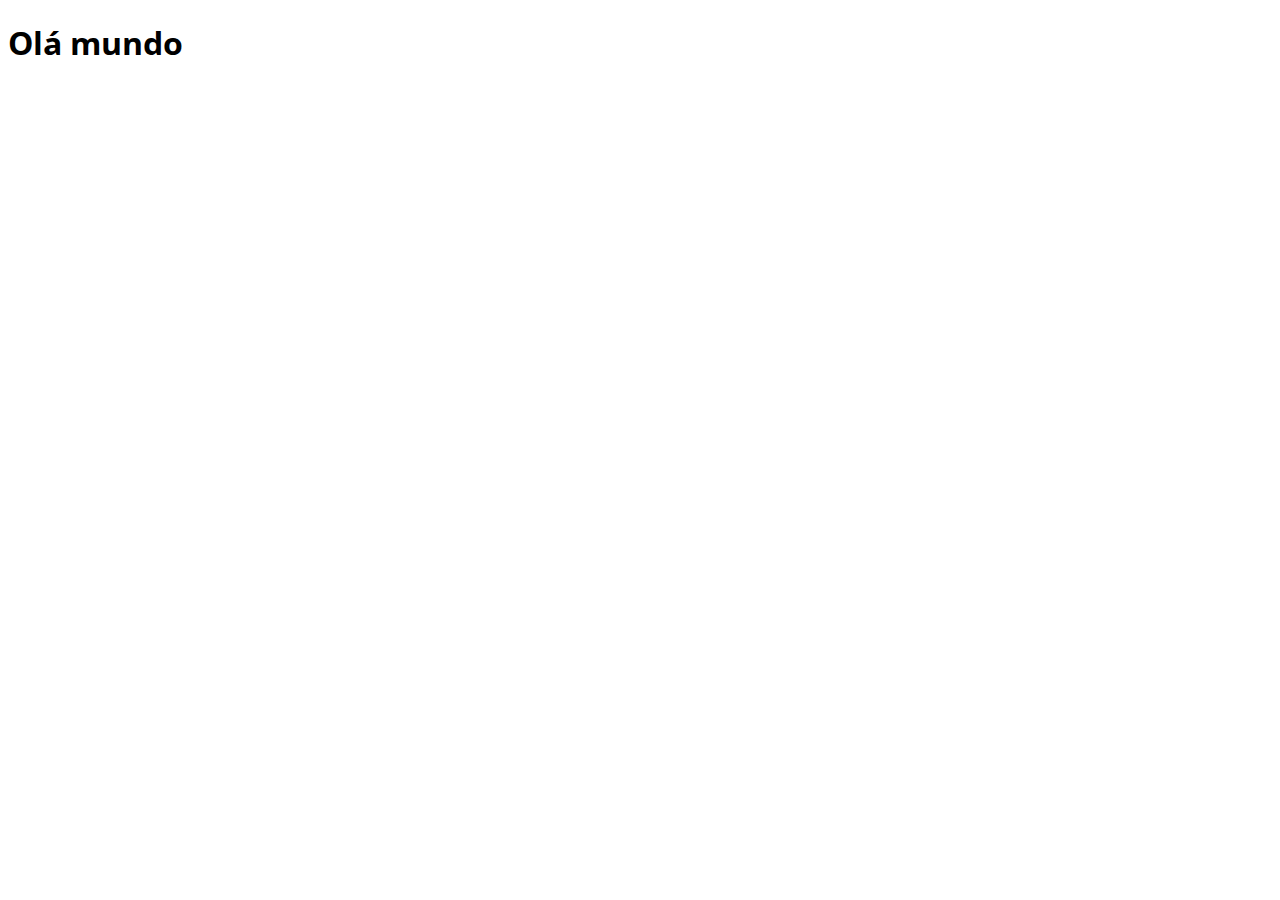
==== index.html @ 49b54f53 "Google Fonts" ====
<!DOCTYPE html>

<html lang="pt-br">

    <head>

        <title>DSMovie</title>

        <link href="https://cdn.jsdelivr.net/npm/bootstrap@5.1.3/dist/css/bootstrap.min.css" rel="stylesheet" integrity="sha384-1BmE4kWBq78iYhFldvKuhfTAU6auU8tT94WrHftjDbrCEXSU1oBoqyl2QvZ6jIW3" crossorigin="anonymous">

        <link rel="stylesheet" href="css/styles.css">

    </head>

    <body>

        <h1>Olá mundo</h1>

    </body>

</html>
---- css/styles.css ----
@import url('https://fonts.googleapis.com/css2?family=Open+Sans:wght@400;700&display=swap');

* {
    font-family: 'Open Sans', sans-serif;
}
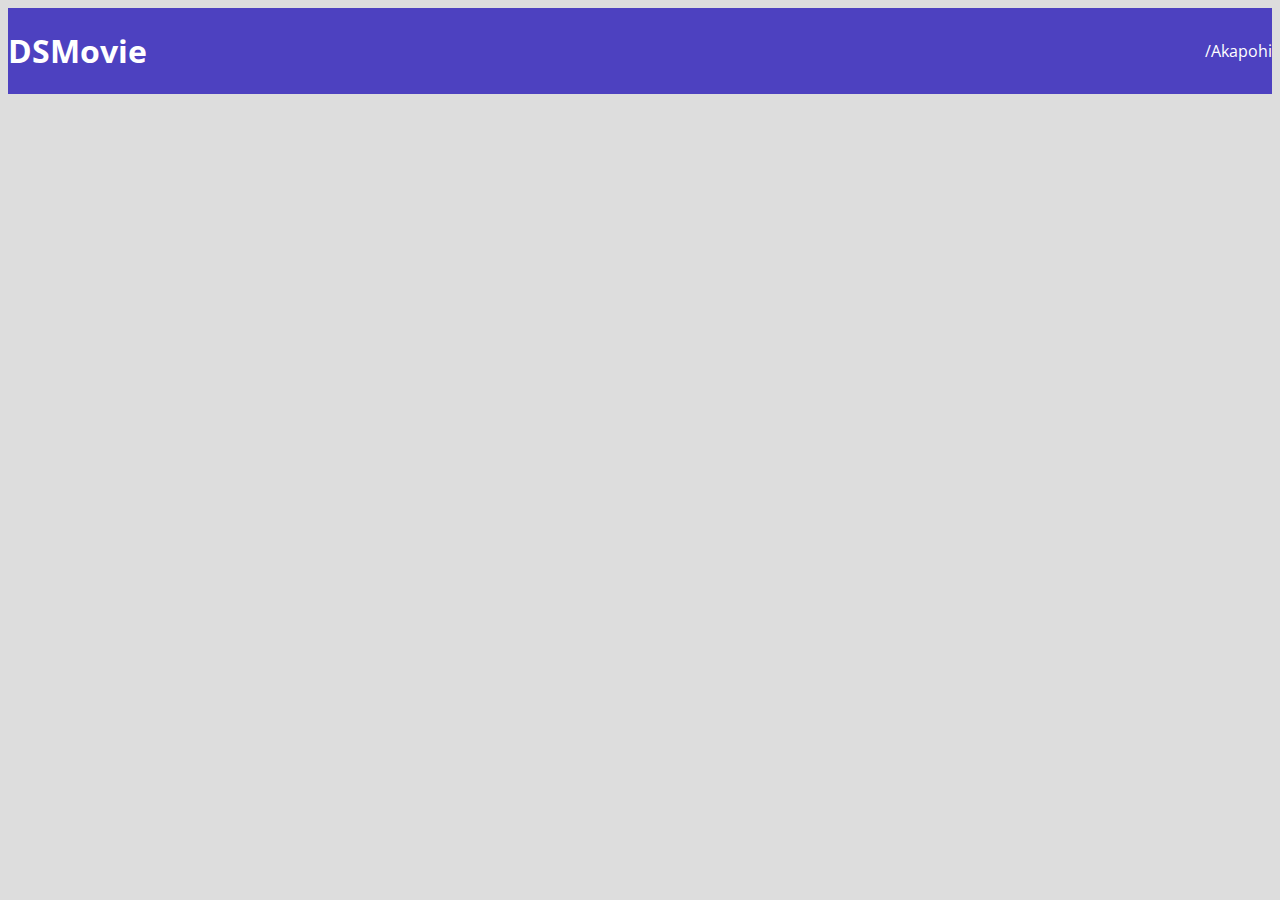
==== commit 49e4504a: "Barra superior PARTE 1" ====
--- a/index.html
+++ b/index.html
@@ -3,6 +3,10 @@
 <html lang="pt-br">
 
     <head>
+
+        <meta charset="UTF-8">
+        <meta http-equiv="X-UA-Compatible" content="IE=edge">
+        <meta name="viewport" content="width-device-width, initial-scale=1.0">
 
         <title>DSMovie</title>
 
@@ -14,7 +18,16 @@
 
     <body>
 
-        <h1>Olá mundo</h1>
+        <header>
+
+            <nav class="container">
+
+                <h1>DSMovie</h1>
+                <a href="https://github.com/Akapohi">/Akapohi</a>
+
+            </nav>
+
+        </header>
 
     </body>
 
--- a/css/styles.css
+++ b/css/styles.css
@@ -1,5 +1,26 @@
 @import url('https://fonts.googleapis.com/css2?family=Open+Sans:wght@400;700&display=swap');
 
 * {
+    box-sizing: border-box;
     font-family: 'Open Sans', sans-serif;
+}
+
+html, body {
+    background-color: #ddd;
+}
+
+header {
+    background-color: #4D41C0;
+    color: #fff;
+}
+
+nav {
+    display: flex;
+    align-items: center;
+    justify-content: space-between;
+}
+
+a, a:hover {
+    text-decoration: none;
+    color: unset;
 }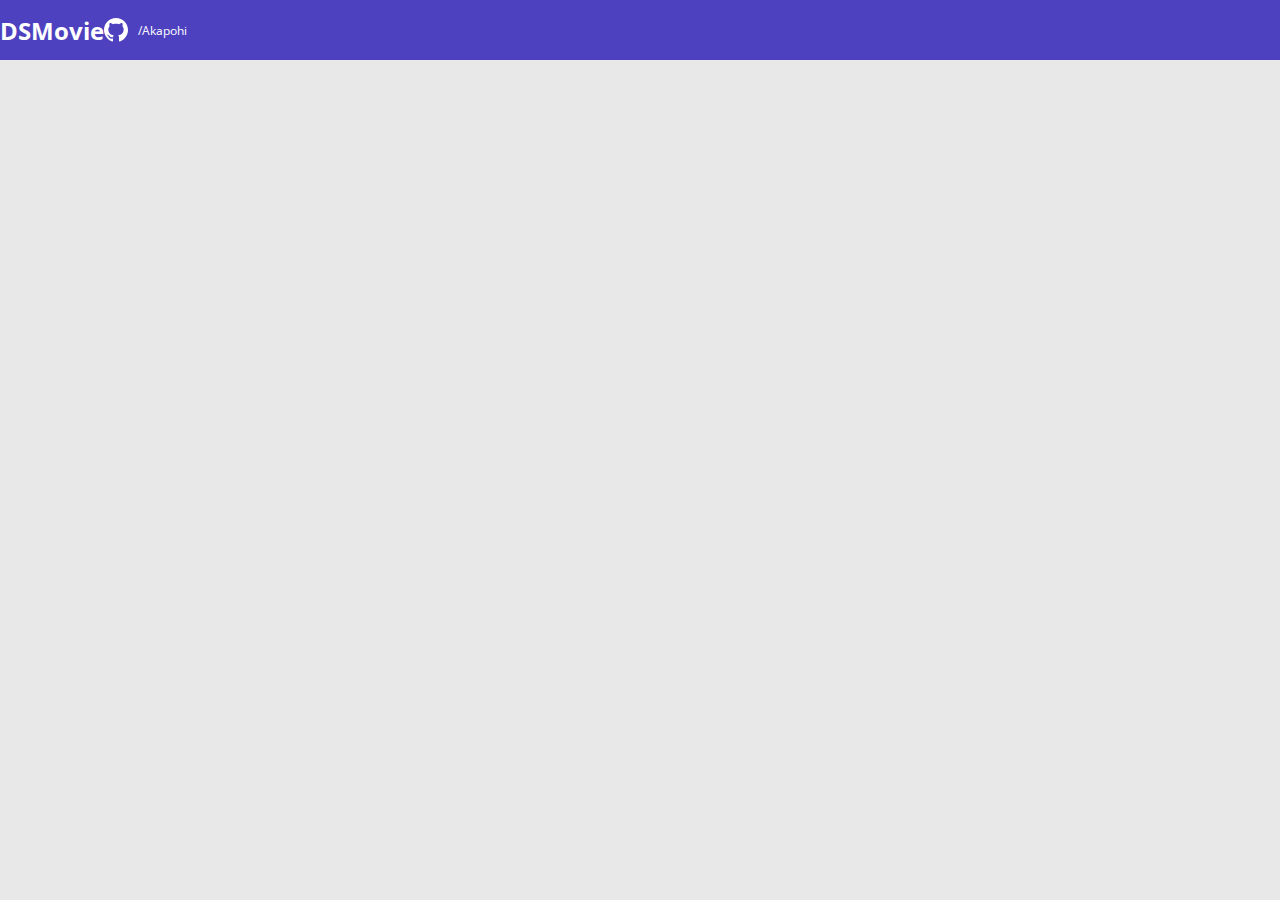
==== commit 0062cef5: "Barra superior PARTE 2" ====
--- a/index.html
+++ b/index.html
@@ -23,7 +23,13 @@
             <nav class="container">
 
                 <h1>DSMovie</h1>
-                <a href="https://github.com/Akapohi">/Akapohi</a>
+
+                <div class="dsmovie-contact-container">
+
+                    <img src="img/GitHub.svg" alt="GitHub">
+                    <a href="https://github.com/Akapohi">/Akapohi</a>
+
+                </div>
 
             </nav>
 
--- a/css/styles.css
+++ b/css/styles.css
@@ -1,26 +1,82 @@
 @import url('https://fonts.googleapis.com/css2?family=Open+Sans:wght@400;700&display=swap');
 
+:root {
+
+    --color-primary: #4d41c0;
+    --bg-gray: #e8e8e8;
+    --white: #fff
+
+}
+  
+
 * {
+
+    margin: 0;
     box-sizing: border-box;
     font-family: 'Open Sans', sans-serif;
+
+}
+
+h1, h2, h3, h4, h5, h6 {
+
+    margin: 0;
+
 }
 
 html, body {
-    background-color: #ddd;
+
+    background-color: var(--bg-gray);
+
 }
 
 header {
-    background-color: #4D41C0;
-    color: #fff;
+
+    background-color: var(--color-primary);
+    color: var(--white);
+    height: 60px;
+    display: flex;
+    align-items: center;
+
 }
 
 nav {
+
     display: flex;
     align-items: center;
     justify-content: space-between;
+
+}
+
+nav h1{
+
+    font-size: 24px;
+    font-weight: 700;
+
+}
+
+nav a{
+
+    font-size: 12px;
+    font-weight: 400;
+
 }
 
 a, a:hover {
+
     text-decoration: none;
     color: unset;
+
+}
+
+.dsmovie-contact-container {
+
+    display: flex;
+    align-items: center;
+
+}
+
+.dsmovie-contact-container img {
+
+    margin-right: 10px;
+
 }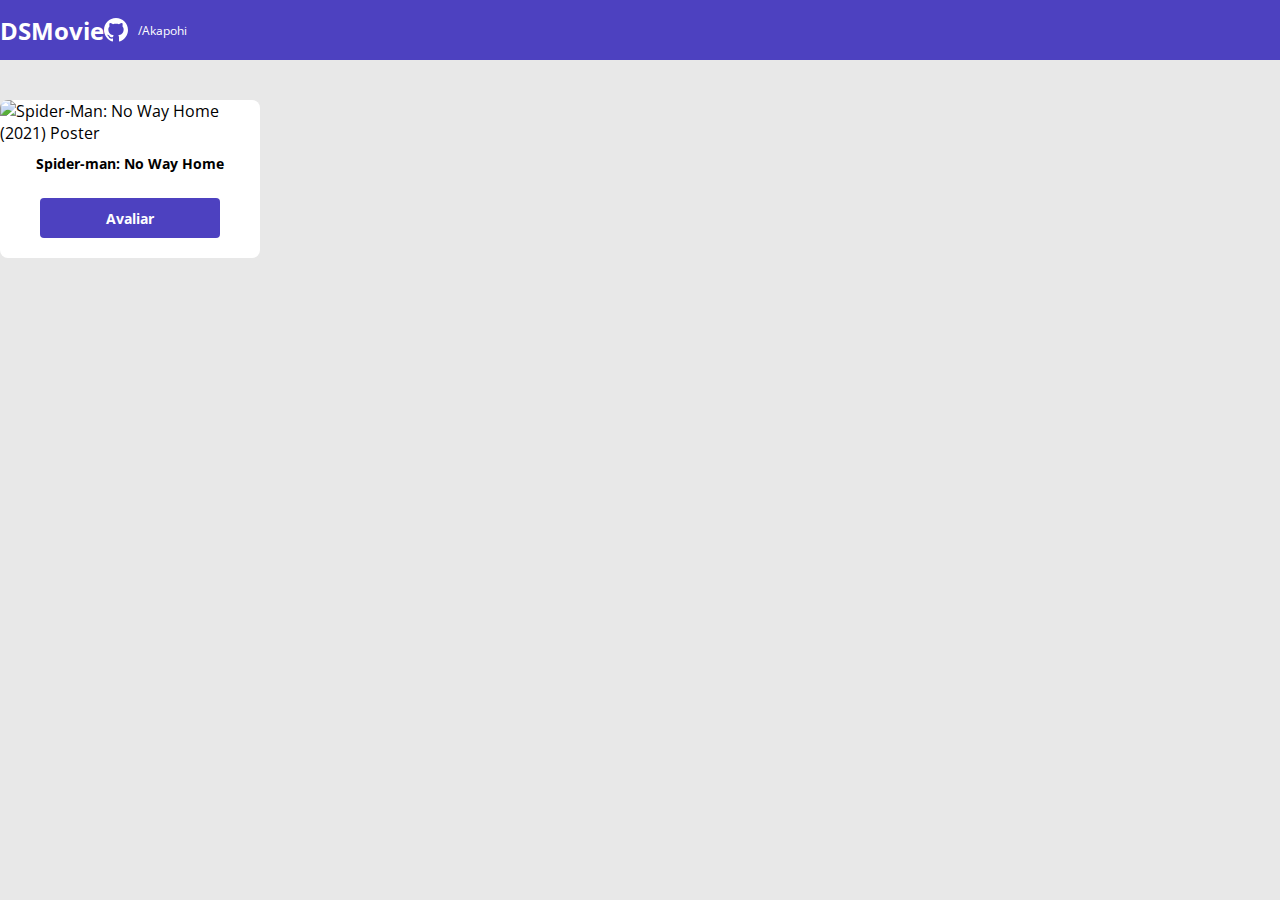
==== commit 97557d4d: "Card de filme" ====
--- a/index.html
+++ b/index.html
@@ -35,6 +35,28 @@
 
         </header>
 
+        <main>
+
+            <section id="dsmovie-card-list" class="container">
+
+                <div class="dsmovie-card">
+
+                    <img src="https://www.themoviedb.org/t/p/w533_and_h300_bestv2/iQFcwSGbZXMkeyKrxbPnwnRo5fl.jpg" alt="Spider-Man: No Way Home (2021) Poster">
+
+                    <div class="dsmovie-card-description">
+
+                        <h3>Spider-man: No Way Home</h3>
+
+                        <a class="dsmovie-btn" href="form.html">Avaliar</a>
+
+                    </div>
+
+                </div>
+
+            </section>
+
+        </main>
+
     </body>
 
 </html>--- a/css/styles.css
+++ b/css/styles.css
@@ -4,7 +4,8 @@
 
     --color-primary: #4d41c0;
     --bg-gray: #e8e8e8;
-    --white: #fff
+    --white: #fff;
+    --text-gray: #4a4a4a;
 
 }
   
@@ -79,4 +80,58 @@
 
     margin-right: 10px;
 
+}
+
+#dsmovie-card-list {
+
+    padding: 40px 0;
+
+}
+
+.dsmovie-card {
+
+    width: 260px;
+    background-color: var(--white);
+    border-radius: 8px;
+
+}
+
+.dsmovie-card img {
+
+    width: 100%;
+    border-radius: 8px 8px 0 0;
+
+}
+
+.dsmovie-card-description {
+
+    display: flex;
+    flex-direction: column;
+    align-items: center;
+    padding: 10px 0 20px 0;
+    border-radius: 0 0 8px 8px;
+
+}
+
+.dsmovie-card-description h3 {
+
+    font-weight: 700;
+    font-size: 14px;
+    margin-bottom: 25px;
+
+}
+
+.dsmovie-btn, .dsmovie-btn:hover {
+
+    height: 40px;
+    width: 180px;
+    background-color: var(--color-primary);
+    font-weight: 700;
+    font-size: 14px;
+    color: var(--white);
+    display: flex;
+    align-items: center;
+    justify-content: center;
+    border-radius: 4px;
+
 }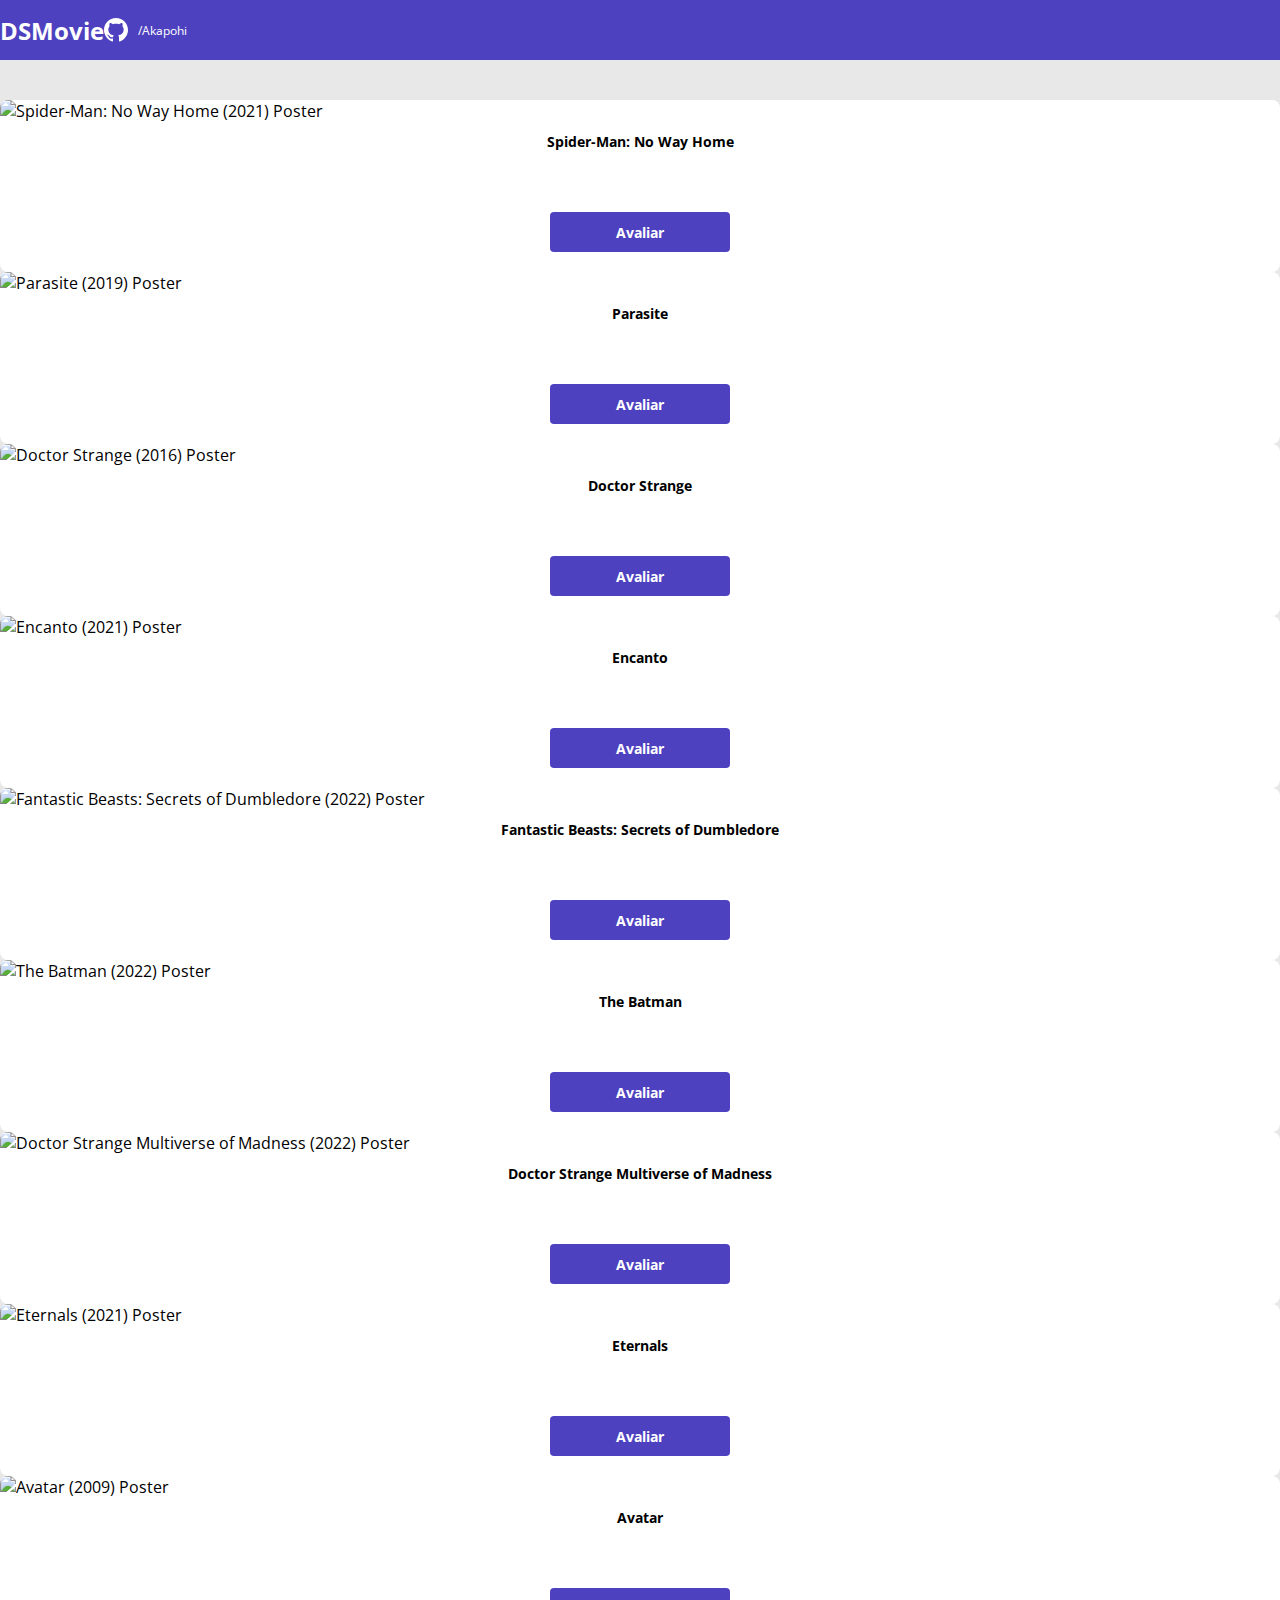
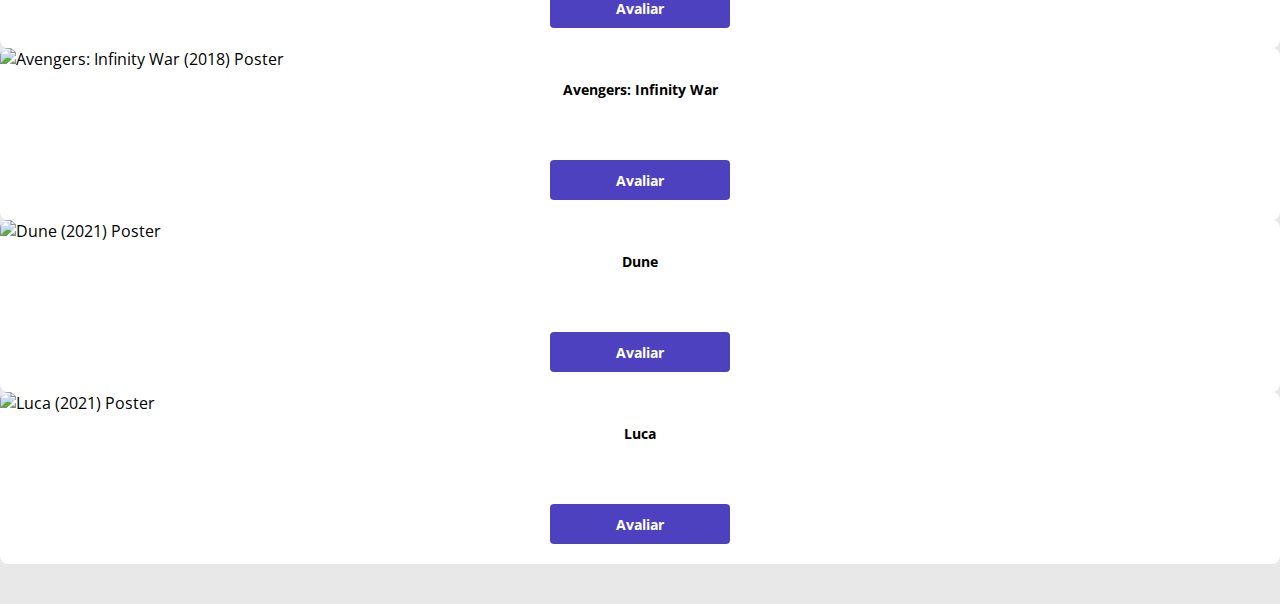
==== commit 044be6ca: "Listagem de cards" ====
--- a/index.html
+++ b/index.html
@@ -39,15 +39,221 @@
 
             <section id="dsmovie-card-list" class="container">
 
-                <div class="dsmovie-card">
-
-                    <img src="https://www.themoviedb.org/t/p/w533_and_h300_bestv2/iQFcwSGbZXMkeyKrxbPnwnRo5fl.jpg" alt="Spider-Man: No Way Home (2021) Poster">
-
-                    <div class="dsmovie-card-description">
-
-                        <h3>Spider-man: No Way Home</h3>
-
-                        <a class="dsmovie-btn" href="form.html">Avaliar</a>
+                <div class="row">
+
+                    <div class="col-sm-6 col-lg-4 col-xl-3 mb-3">
+
+                        <div class="dsmovie-card">
+
+                            <img src="https://www.themoviedb.org/t/p/w533_and_h300_bestv2/iQFcwSGbZXMkeyKrxbPnwnRo5fl.jpg" alt="Spider-Man: No Way Home (2021) Poster">
+        
+                            <div class="dsmovie-card-description">
+        
+                                <h3>Spider-Man: No Way Home</h3>
+        
+                                <a class="dsmovie-btn" href="form.html">Avaliar</a>
+        
+                            </div>
+        
+                        </div>
+
+                    </div>
+
+                    <div class="col-sm-6 col-lg-4 col-xl-3 mb-3">
+
+                        <div class="dsmovie-card">
+
+                            <img src="https://www.themoviedb.org/t/p/w533_and_h300_bestv2/ApiBzeaa95TNYliSbQ8pJv4Fje7.jpg" alt="Parasite (2019) Poster">
+        
+                            <div class="dsmovie-card-description">
+        
+                                <h3>Parasite</h3>
+        
+                                <a class="dsmovie-btn" href="form.html">Avaliar</a>
+        
+                            </div>
+        
+                        </div>
+
+                    </div>
+
+                    <div class="col-sm-6 col-lg-4 col-xl-3 mb-3">
+
+                        <div class="dsmovie-card">
+
+                            <img src="https://www.themoviedb.org/t/p/w533_and_h300_bestv2/qUv51IFUvVRAP2379ThmA3eLJx6.jpg" alt="Doctor Strange (2016) Poster">
+        
+                            <div class="dsmovie-card-description">
+        
+                                <h3>Doctor Strange</h3>
+        
+                                <a class="dsmovie-btn" href="form.html">Avaliar</a>
+        
+                            </div>
+        
+                        </div>
+
+                    </div>
+                    
+                    <div class="col-sm-6 col-lg-4 col-xl-3 mb-3">
+
+                        <div class="dsmovie-card">
+
+                            <img src="https://www.themoviedb.org/t/p/w533_and_h300_bestv2/2hZd9enh7Fhyrw8Fw08T7EDtin9.jpg" alt="Encanto (2021) Poster">
+        
+                            <div class="dsmovie-card-description">
+        
+                                <h3>Encanto</h3>
+        
+                                <a class="dsmovie-btn" href="form.html">Avaliar</a>
+        
+                            </div>
+        
+                        </div>
+
+                    </div>
+                    
+                    <div class="col-sm-6 col-lg-4 col-xl-3 mb-3">
+
+                        <div class="dsmovie-card">
+
+                            <img src="https://www.themoviedb.org/t/p/w533_and_h300_bestv2/wdjdHBDwmynWUrJcNzS24uegvK5.jpg" alt="Fantastic Beasts: Secrets of Dumbledore (2022) Poster">
+        
+                            <div class="dsmovie-card-description">
+        
+                                <h3>Fantastic Beasts: Secrets of Dumbledore</h3>
+        
+                                <a class="dsmovie-btn" href="form.html">Avaliar</a>
+        
+                            </div>
+        
+                        </div>
+
+                    </div>
+
+                    <div class="col-sm-6 col-lg-4 col-xl-3 mb-3">
+
+                        <div class="dsmovie-card">
+
+                            <img src="https://www.themoviedb.org/t/p/w533_and_h300_bestv2/5P8SmMzSNYikXpxil6BYzJ16611.jpg" alt="The Batman (2022) Poster">
+        
+                            <div class="dsmovie-card-description">
+        
+                                <h3>The Batman</h3>
+        
+                                <a class="dsmovie-btn" href="form.html">Avaliar</a>
+        
+                            </div>
+        
+                        </div>
+
+                    </div>
+
+                    <div class="col-sm-6 col-lg-4 col-xl-3 mb-3">
+
+                        <div class="dsmovie-card">
+
+                            <img src="https://www.themoviedb.org/t/p/w533_and_h300_bestv2/AdyJH8kDm8xT8IKTlgpEC15ny4u.jpg" alt="Doctor Strange Multiverse of Madness (2022) Poster">
+        
+                            <div class="dsmovie-card-description">
+        
+                                <h3>Doctor Strange Multiverse of Madness</h3>
+        
+                                <a class="dsmovie-btn" href="form.html">Avaliar</a>
+        
+                            </div>
+        
+                        </div>
+
+                    </div>
+
+                    <div class="col-sm-6 col-lg-4 col-xl-3 mb-3">
+
+                        <div class="dsmovie-card">
+
+                            <img src="https://www.themoviedb.org/t/p/w533_and_h300_bestv2/c6H7Z4u73ir3cIoCteuhJh7UCAR.jpg" alt="Eternals (2021) Poster">
+        
+                            <div class="dsmovie-card-description">
+        
+                                <h3>Eternals</h3>
+        
+                                <a class="dsmovie-btn" href="form.html">Avaliar</a>
+        
+                            </div>
+        
+                        </div>
+
+                    </div>
+
+                    <div class="col-sm-6 col-lg-4 col-xl-3 mb-3">
+
+                        <div class="dsmovie-card">
+
+                            <img src="https://www.themoviedb.org/t/p/w533_and_h300_bestv2/jlQJDD0L5ZojjlS0KYnApdO0n19.jpg" alt="Avatar (2009) Poster">
+        
+                            <div class="dsmovie-card-description">
+        
+                                <h3>Avatar</h3>
+        
+                                <a class="dsmovie-btn" href="form.html">Avaliar</a>
+        
+                            </div>
+        
+                        </div>
+
+                    </div>
+
+                    <div class="col-sm-6 col-lg-4 col-xl-3 mb-3">
+
+                        <div class="dsmovie-card">
+
+                            <img src="https://www.themoviedb.org/t/p/w533_and_h300_bestv2/lmZFxXgJE3vgrciwuDib0N8CfQo.jpg" alt="Avengers: Infinity War (2018) Poster">
+        
+                            <div class="dsmovie-card-description">
+        
+                                <h3>Avengers: Infinity War</h3>
+        
+                                <a class="dsmovie-btn" href="form.html">Avaliar</a>
+        
+                            </div>
+        
+                        </div>
+
+                    </div>
+
+                    <div class="col-sm-6 col-lg-4 col-xl-3 mb-3">
+
+                        <div class="dsmovie-card">
+
+                            <img src="https://www.themoviedb.org/t/p/w533_and_h300_bestv2/jYEW5xZkZk2WTrdbMGAPFuBqbDc.jpg" alt="Dune (2021) Poster">
+        
+                            <div class="dsmovie-card-description">
+        
+                                <h3>Dune</h3>
+        
+                                <a class="dsmovie-btn" href="form.html">Avaliar</a>
+        
+                            </div>
+        
+                        </div>
+
+                    </div>
+
+                    <div class="col-sm-6 col-lg-4 col-xl-3 mb-3">
+
+                        <div class="dsmovie-card">
+
+                            <img src="https://www.themoviedb.org/t/p/w533_and_h300_bestv2/zdT9pVcXEKo2wpQb4HDPRWMQXvp.jpg" alt="Luca (2021) Poster">
+        
+                            <div class="dsmovie-card-description">
+        
+                                <h3>Luca</h3>
+        
+                                <a class="dsmovie-btn" href="form.html">Avaliar</a>
+        
+                            </div>
+        
+                        </div>
 
                     </div>
 
--- a/css/styles.css
+++ b/css/styles.css
@@ -90,7 +90,7 @@
 
 .dsmovie-card {
 
-    width: 260px;
+    width: 100%;
     background-color: var(--white);
     border-radius: 8px;
 
@@ -108,8 +108,10 @@
     display: flex;
     flex-direction: column;
     align-items: center;
-    padding: 10px 0 20px 0;
+    padding: 10px 20px 20px 20px;
     border-radius: 0 0 8px 8px;
+    min-height: 150px;
+    justify-content: space-between;
 
 }
 
@@ -118,6 +120,7 @@
     font-weight: 700;
     font-size: 14px;
     margin-bottom: 25px;
+    text-align: center; 
 
 }
 
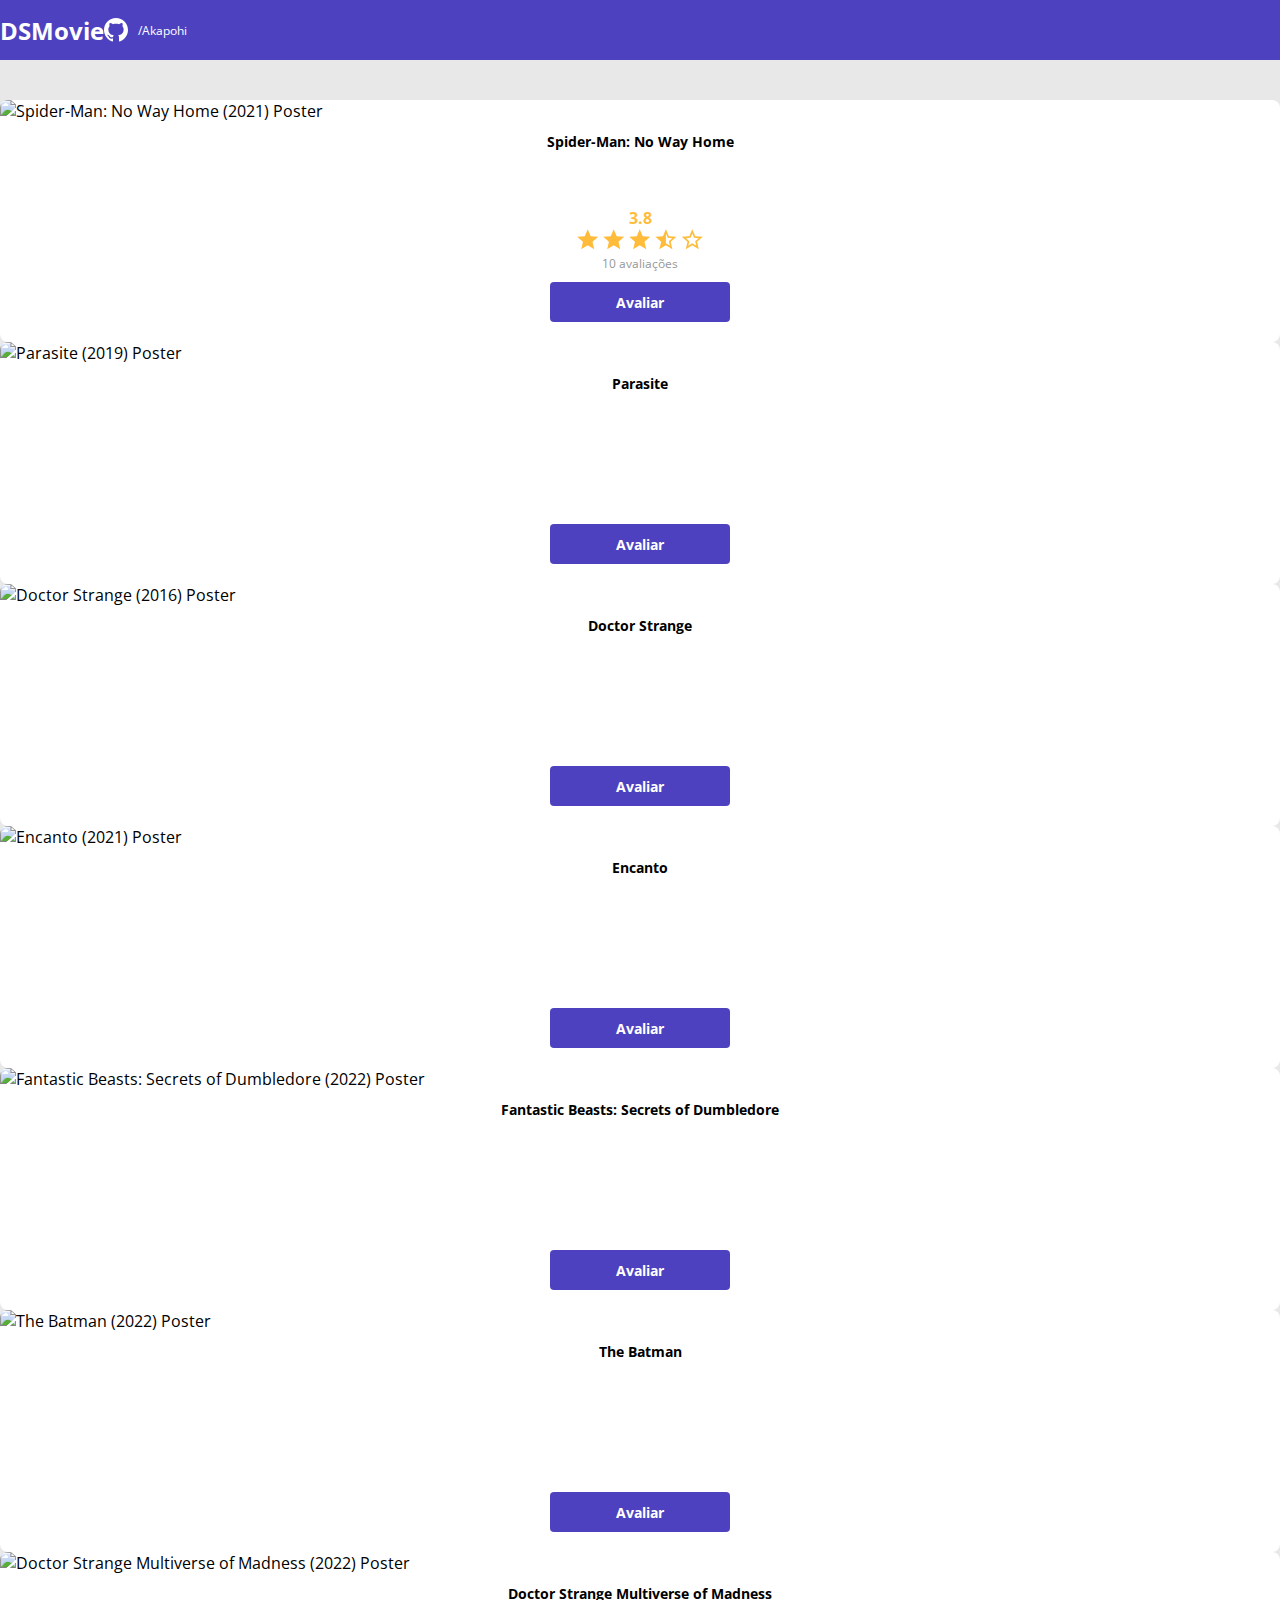
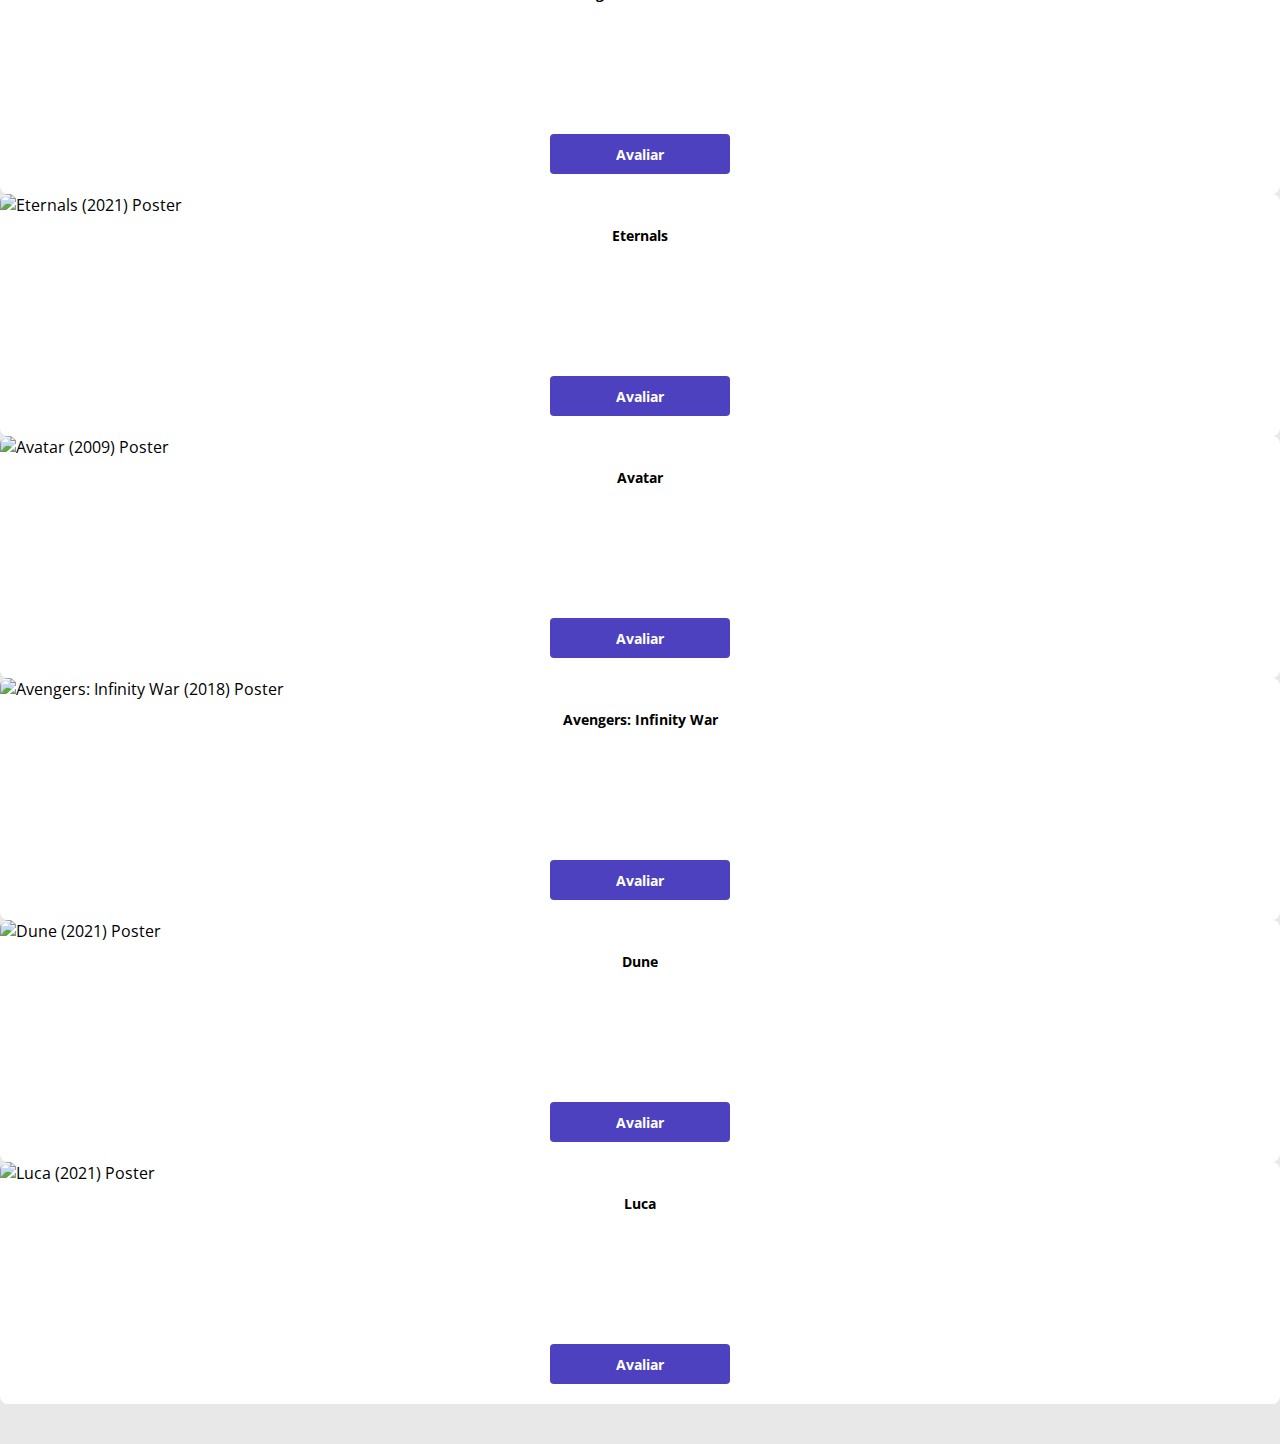
==== commit 6c78049d: "Avaliação com estrelas" ====
--- a/index.html
+++ b/index.html
@@ -50,9 +50,27 @@
                             <div class="dsmovie-card-description">
         
                                 <h3>Spider-Man: No Way Home</h3>
-        
-                                <a class="dsmovie-btn" href="form.html">Avaliar</a>
-        
+                                
+                                <div class="dsmovie-card-description-bottom">
+
+                                    <h4>3.8</h4>
+
+                                    <div>
+
+                                        <img src="img/Star-Full.svg" alt="Star">
+                                        <img src="img/Star-Full.svg" alt="Star">
+                                        <img src="img/Star-Full.svg" alt="Star">
+                                        <img src="img/Star-Half.svg" alt="Star">
+                                        <img src="img/Star-Empty.svg" alt="Star">
+
+                                    </div>
+
+                                    <p>10 avaliações</p>
+
+                                    <a class="dsmovie-btn" href="form.html">Avaliar</a>
+        
+                                </div>
+
                             </div>
         
                         </div>
--- a/css/styles.css
+++ b/css/styles.css
@@ -6,6 +6,9 @@
     --bg-gray: #e8e8e8;
     --white: #fff;
     --text-gray: #4a4a4a;
+    --text-light-gray: #aaa;
+    --yellow: #ffbb3a;
+    --text-reviews: #989898;
 
 }
   
@@ -110,7 +113,7 @@
     align-items: center;
     padding: 10px 20px 20px 20px;
     border-radius: 0 0 8px 8px;
-    min-height: 150px;
+    height: 220px;
     justify-content: space-between;
 
 }
@@ -136,5 +139,68 @@
     align-items: center;
     justify-content: center;
     border-radius: 4px;
-
+    border: 0;
+
+}
+
+.dsmovie-form-container {
+    padding: 40px 0;
+    max-width: 480px;
+}
+
+.dsmovie-form-description {
+    padding: 20px;
+    display: flex;
+    flex-direction: column;
+    align-items: center;
+}
+
+.dsmovie-form {
+    width: 100%;
+}
+
+.dsmovie-form-btn-container {
+    display: flex;
+    flex-direction: column;
+    align-items: center;
+    height: 100px;
+    justify-content: space-between;
+}
+
+.dsmovie-form-group {
+    margin-bottom: 20px;
+}
+
+.dsmovie-form-group label {
+    color: var(--text-light-gray);
+    font-size: 12px;
+}
+
+.dsmovie-form-description h3 {
+    font-size: 13px;
+    font-weight: 700;
+    margin-bottom: 20px;
+}
+
+.dsmovie-card-description-bottom img {
+    width: 22px;
+}
+
+.dsmovie-card-description-bottom {
+    display: flex;
+    flex-direction: column;
+    align-items: center;
+}
+
+.dsmovie-card-description-bottom h4 {
+    color: var(--yellow);
+    font-weight: 700;
+    font-size: 16px;
+}
+
+.dsmovie-card-description-bottom p {
+    font-size: 12px;
+    color: var(--text-reviews);
+    font-weight: 400;
+    margin-bottom: 10px;
 }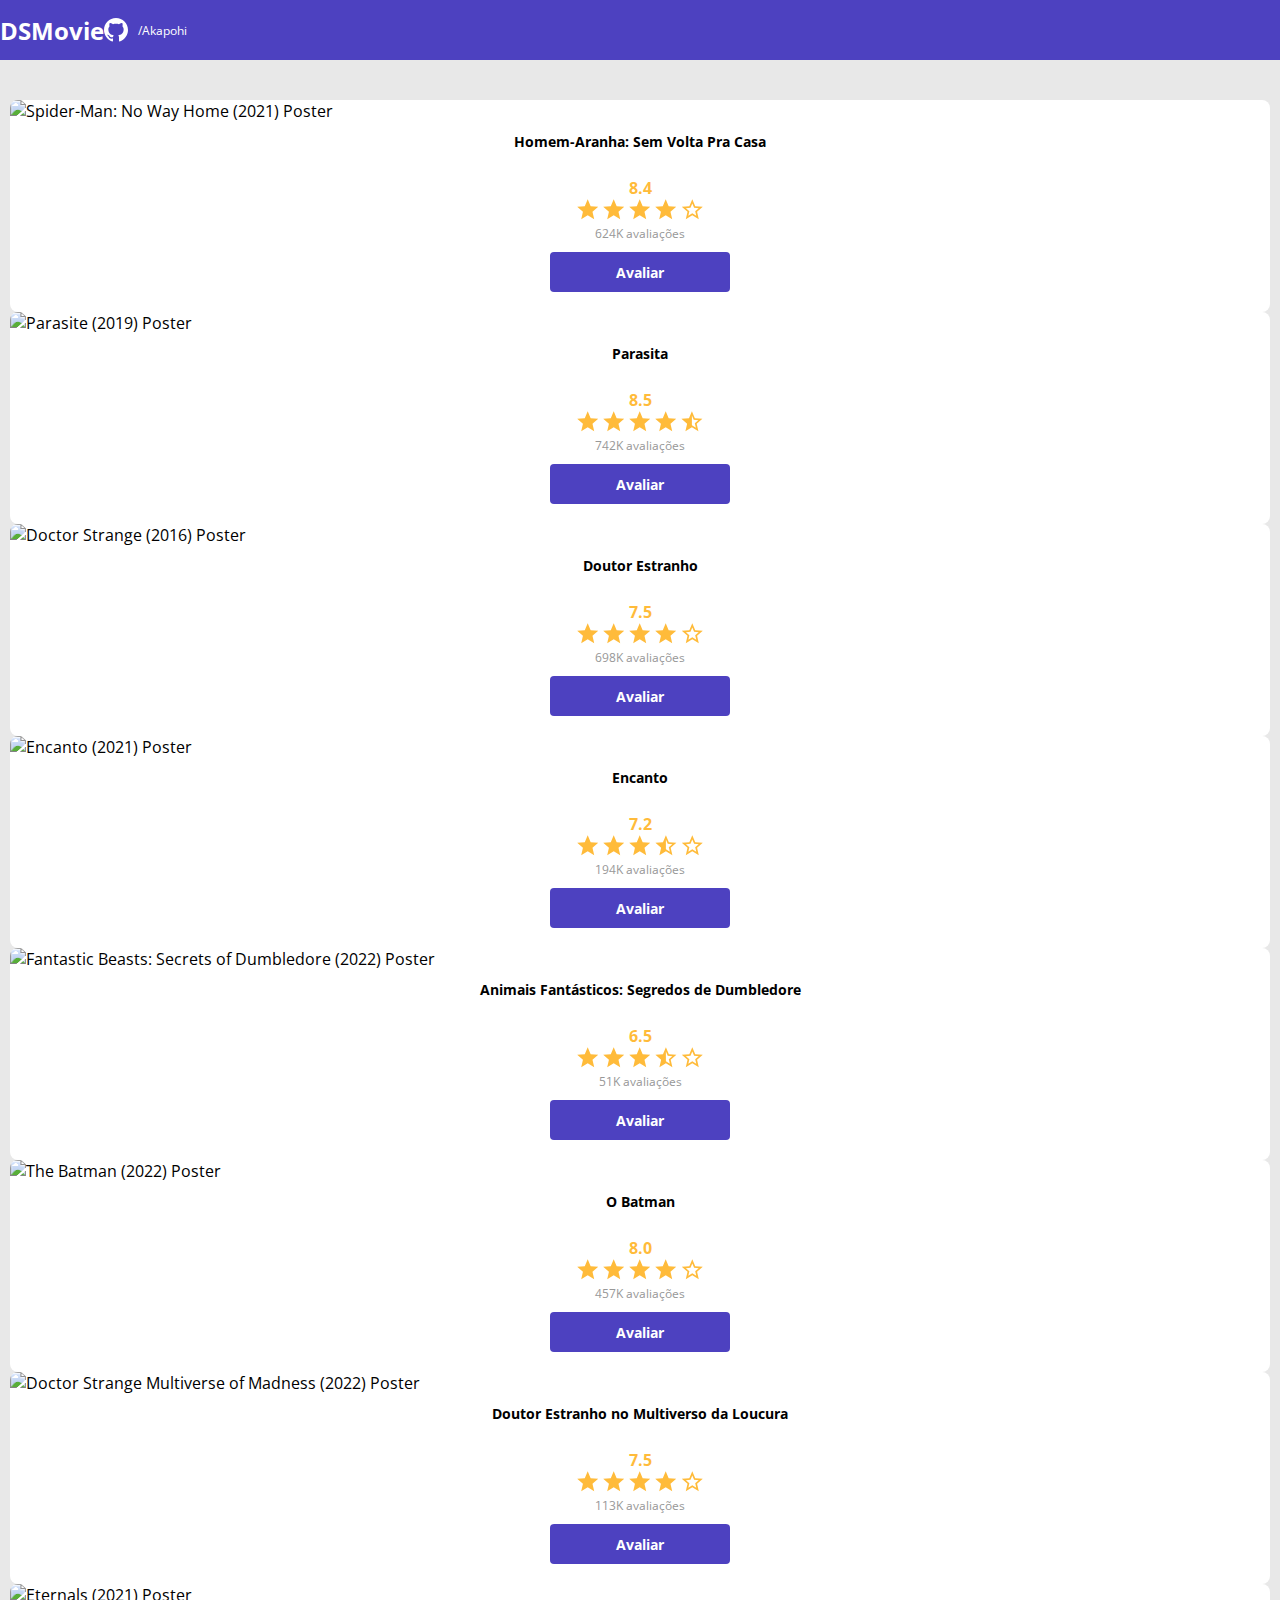
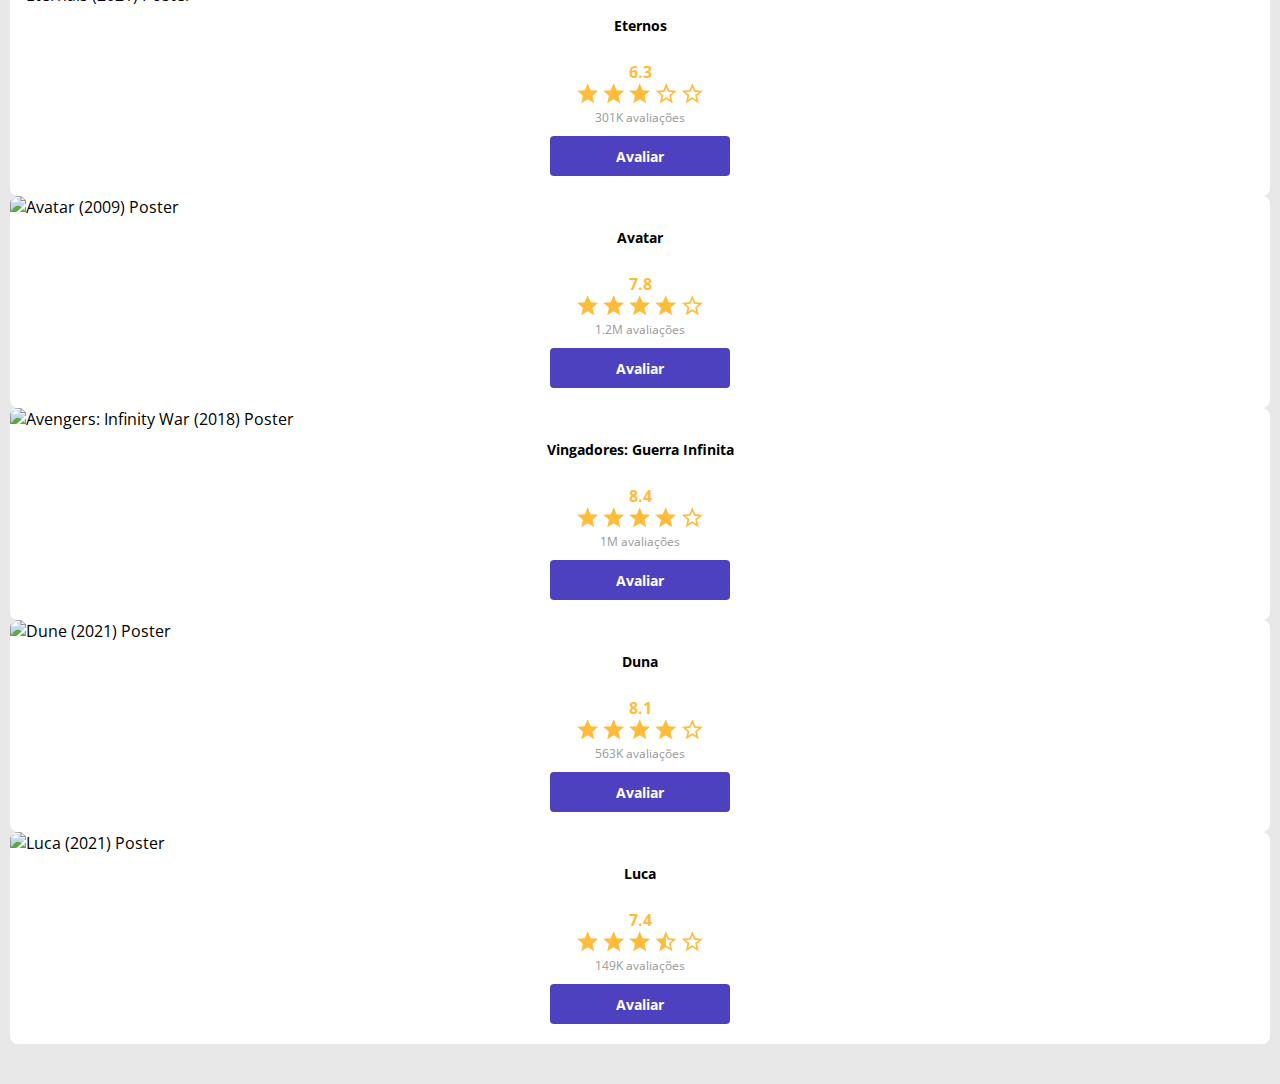
==== commit 9b6a19ec: "Polimento da listagem" ====
--- a/index.html
+++ b/index.html
@@ -49,45 +49,63 @@
         
                             <div class="dsmovie-card-description">
         
-                                <h3>Spider-Man: No Way Home</h3>
+                                <h3>Homem-Aranha: Sem Volta Pra Casa</h3>
                                 
                                 <div class="dsmovie-card-description-bottom">
 
-                                    <h4>3.8</h4>
-
-                                    <div>
-
+                                    <h4>8.4</h4>
+
+                                    <div>
+
+                                        <img src="img/Star-Full.svg" alt="Star">
+                                        <img src="img/Star-Full.svg" alt="Star">
+                                        <img src="img/Star-Full.svg" alt="Star">
+                                        <img src="img/Star-Full.svg" alt="Star">
+                                        <img src="img/Star-Empty.svg" alt="Star">
+
+                                    </div>
+
+                                    <p>624K avaliações</p>
+
+                                    <a class="dsmovie-btn" href="form.html">Avaliar</a>
+        
+                                </div>
+
+                            </div>
+        
+                        </div>
+
+                    </div>
+
+                    <div class="col-sm-6 col-lg-4 col-xl-3 mb-3">
+
+                        <div class="dsmovie-card">
+
+                            <img src="https://www.themoviedb.org/t/p/w533_and_h300_bestv2/ApiBzeaa95TNYliSbQ8pJv4Fje7.jpg" alt="Parasite (2019) Poster">
+        
+                            <div class="dsmovie-card-description">
+        
+                                <h3>Parasita</h3>
+        
+                                <div class="dsmovie-card-description-bottom">
+
+                                    <h4>8.5</h4>
+
+                                    <div>
+
+                                        <img src="img/Star-Full.svg" alt="Star">
                                         <img src="img/Star-Full.svg" alt="Star">
                                         <img src="img/Star-Full.svg" alt="Star">
                                         <img src="img/Star-Full.svg" alt="Star">
                                         <img src="img/Star-Half.svg" alt="Star">
-                                        <img src="img/Star-Empty.svg" alt="Star">
-
-                                    </div>
-
-                                    <p>10 avaliações</p>
-
-                                    <a class="dsmovie-btn" href="form.html">Avaliar</a>
-        
-                                </div>
-
-                            </div>
-        
-                        </div>
-
-                    </div>
-
-                    <div class="col-sm-6 col-lg-4 col-xl-3 mb-3">
-
-                        <div class="dsmovie-card">
-
-                            <img src="https://www.themoviedb.org/t/p/w533_and_h300_bestv2/ApiBzeaa95TNYliSbQ8pJv4Fje7.jpg" alt="Parasite (2019) Poster">
-        
-                            <div class="dsmovie-card-description">
-        
-                                <h3>Parasite</h3>
-        
-                                <a class="dsmovie-btn" href="form.html">Avaliar</a>
+
+                                    </div>
+
+                                    <p>742K avaliações</p>
+
+                                    <a class="dsmovie-btn" href="form.html">Avaliar</a>
+        
+                                </div>
         
                             </div>
         
@@ -103,10 +121,28 @@
         
                             <div class="dsmovie-card-description">
         
-                                <h3>Doctor Strange</h3>
-        
-                                <a class="dsmovie-btn" href="form.html">Avaliar</a>
-        
+                                <h3>Doutor Estranho</h3>
+        
+                                <div class="dsmovie-card-description-bottom">
+
+                                    <h4>7.5</h4>
+
+                                    <div>
+
+                                        <img src="img/Star-Full.svg" alt="Star">
+                                        <img src="img/Star-Full.svg" alt="Star">
+                                        <img src="img/Star-Full.svg" alt="Star">
+                                        <img src="img/Star-Full.svg" alt="Star">
+                                        <img src="img/Star-Empty.svg" alt="Star">
+
+                                    </div>
+
+                                    <p>698K avaliações</p>
+
+                                    <a class="dsmovie-btn" href="form.html">Avaliar</a>
+        
+                                </div>
+
                             </div>
         
                         </div>
@@ -123,8 +159,26 @@
         
                                 <h3>Encanto</h3>
         
-                                <a class="dsmovie-btn" href="form.html">Avaliar</a>
-        
+                                <div class="dsmovie-card-description-bottom">
+
+                                    <h4>7.2</h4>
+
+                                    <div>
+
+                                        <img src="img/Star-Full.svg" alt="Star">
+                                        <img src="img/Star-Full.svg" alt="Star">
+                                        <img src="img/Star-Full.svg" alt="Star">
+                                        <img src="img/Star-Half.svg" alt="Star">
+                                        <img src="img/Star-Empty.svg" alt="Star">
+
+                                    </div>
+
+                                    <p>194K avaliações</p>
+
+                                    <a class="dsmovie-btn" href="form.html">Avaliar</a>
+        
+                                </div>
+
                             </div>
         
                         </div>
@@ -139,10 +193,28 @@
         
                             <div class="dsmovie-card-description">
         
-                                <h3>Fantastic Beasts: Secrets of Dumbledore</h3>
-        
-                                <a class="dsmovie-btn" href="form.html">Avaliar</a>
-        
+                                <h3>Animais Fantásticos: Segredos de Dumbledore</h3>
+        
+                                <div class="dsmovie-card-description-bottom">
+
+                                    <h4>6.5</h4>
+
+                                    <div>
+
+                                        <img src="img/Star-Full.svg" alt="Star">
+                                        <img src="img/Star-Full.svg" alt="Star">
+                                        <img src="img/Star-Full.svg" alt="Star">
+                                        <img src="img/Star-Half.svg" alt="Star">
+                                        <img src="img/Star-Empty.svg" alt="Star">
+
+                                    </div>
+
+                                    <p>51K avaliações</p>
+
+                                    <a class="dsmovie-btn" href="form.html">Avaliar</a>
+        
+                                </div>
+
                             </div>
         
                         </div>
@@ -157,10 +229,28 @@
         
                             <div class="dsmovie-card-description">
         
-                                <h3>The Batman</h3>
-        
-                                <a class="dsmovie-btn" href="form.html">Avaliar</a>
-        
+                                <h3>O Batman</h3>
+        
+                                <div class="dsmovie-card-description-bottom">
+
+                                    <h4>8.0</h4>
+
+                                    <div>
+
+                                        <img src="img/Star-Full.svg" alt="Star">
+                                        <img src="img/Star-Full.svg" alt="Star">
+                                        <img src="img/Star-Full.svg" alt="Star">
+                                        <img src="img/Star-Full.svg" alt="Star">
+                                        <img src="img/Star-Empty.svg" alt="Star">
+
+                                    </div>
+
+                                    <p>457K avaliações</p>
+
+                                    <a class="dsmovie-btn" href="form.html">Avaliar</a>
+        
+                                </div>
+
                             </div>
         
                         </div>
@@ -175,10 +265,28 @@
         
                             <div class="dsmovie-card-description">
         
-                                <h3>Doctor Strange Multiverse of Madness</h3>
-        
-                                <a class="dsmovie-btn" href="form.html">Avaliar</a>
-        
+                                <h3>Doutor Estranho no Multiverso da Loucura</h3>
+        
+                                <div class="dsmovie-card-description-bottom">
+
+                                    <h4>7.5</h4>
+
+                                    <div>
+
+                                        <img src="img/Star-Full.svg" alt="Star">
+                                        <img src="img/Star-Full.svg" alt="Star">
+                                        <img src="img/Star-Full.svg" alt="Star">
+                                        <img src="img/Star-Full.svg" alt="Star">
+                                        <img src="img/Star-Empty.svg" alt="Star">
+
+                                    </div>
+
+                                    <p>113K avaliações</p>
+
+                                    <a class="dsmovie-btn" href="form.html">Avaliar</a>
+        
+                                </div>
+
                             </div>
         
                         </div>
@@ -193,10 +301,28 @@
         
                             <div class="dsmovie-card-description">
         
-                                <h3>Eternals</h3>
-        
-                                <a class="dsmovie-btn" href="form.html">Avaliar</a>
-        
+                                <h3>Eternos</h3>
+        
+                                <div class="dsmovie-card-description-bottom">
+
+                                    <h4>6.3</h4>
+
+                                    <div>
+
+                                        <img src="img/Star-Full.svg" alt="Star">
+                                        <img src="img/Star-Full.svg" alt="Star">
+                                        <img src="img/Star-Full.svg" alt="Star">
+                                        <img src="img/Star-Empty.svg" alt="Star">
+                                        <img src="img/Star-Empty.svg" alt="Star">
+
+                                    </div>
+
+                                    <p>301K avaliações</p>
+
+                                    <a class="dsmovie-btn" href="form.html">Avaliar</a>
+        
+                                </div>
+
                             </div>
         
                         </div>
@@ -213,8 +339,26 @@
         
                                 <h3>Avatar</h3>
         
-                                <a class="dsmovie-btn" href="form.html">Avaliar</a>
-        
+                                <div class="dsmovie-card-description-bottom">
+
+                                    <h4>7.8</h4>
+
+                                    <div>
+
+                                        <img src="img/Star-Full.svg" alt="Star">
+                                        <img src="img/Star-Full.svg" alt="Star">
+                                        <img src="img/Star-Full.svg" alt="Star">
+                                        <img src="img/Star-Full.svg" alt="Star">
+                                        <img src="img/Star-Empty.svg" alt="Star">
+
+                                    </div>
+
+                                    <p>1.2M avaliações</p>
+
+                                    <a class="dsmovie-btn" href="form.html">Avaliar</a>
+        
+                                </div>
+
                             </div>
         
                         </div>
@@ -229,10 +373,28 @@
         
                             <div class="dsmovie-card-description">
         
-                                <h3>Avengers: Infinity War</h3>
-        
-                                <a class="dsmovie-btn" href="form.html">Avaliar</a>
-        
+                                <h3>Vingadores: Guerra Infinita</h3>
+        
+                                <div class="dsmovie-card-description-bottom">
+
+                                    <h4>8.4</h4>
+
+                                    <div>
+
+                                        <img src="img/Star-Full.svg" alt="Star">
+                                        <img src="img/Star-Full.svg" alt="Star">
+                                        <img src="img/Star-Full.svg" alt="Star">
+                                        <img src="img/Star-Full.svg" alt="Star">
+                                        <img src="img/Star-Empty.svg" alt="Star">
+
+                                    </div>
+
+                                    <p>1M avaliações</p>
+
+                                    <a class="dsmovie-btn" href="form.html">Avaliar</a>
+        
+                                </div>
+
                             </div>
         
                         </div>
@@ -247,10 +409,28 @@
         
                             <div class="dsmovie-card-description">
         
-                                <h3>Dune</h3>
-        
-                                <a class="dsmovie-btn" href="form.html">Avaliar</a>
-        
+                                <h3>Duna</h3>
+        
+                                <div class="dsmovie-card-description-bottom">
+
+                                    <h4>8.1</h4>
+
+                                    <div>
+
+                                        <img src="img/Star-Full.svg" alt="Star">
+                                        <img src="img/Star-Full.svg" alt="Star">
+                                        <img src="img/Star-Full.svg" alt="Star">
+                                        <img src="img/Star-Full.svg" alt="Star">
+                                        <img src="img/Star-Empty.svg" alt="Star">
+
+                                    </div>
+
+                                    <p>563K avaliações</p>
+
+                                    <a class="dsmovie-btn" href="form.html">Avaliar</a>
+        
+                                </div>
+
                             </div>
         
                         </div>
@@ -267,8 +447,26 @@
         
                                 <h3>Luca</h3>
         
-                                <a class="dsmovie-btn" href="form.html">Avaliar</a>
-        
+                                <div class="dsmovie-card-description-bottom">
+
+                                    <h4>7.4</h4>
+
+                                    <div>
+
+                                        <img src="img/Star-Full.svg" alt="Star">
+                                        <img src="img/Star-Full.svg" alt="Star">
+                                        <img src="img/Star-Full.svg" alt="Star">
+                                        <img src="img/Star-Half.svg" alt="Star">
+                                        <img src="img/Star-Empty.svg" alt="Star">
+
+                                    </div>
+
+                                    <p>149K avaliações</p>
+
+                                    <a class="dsmovie-btn" href="form.html">Avaliar</a>
+        
+                                </div>
+
                             </div>
         
                         </div>
--- a/css/styles.css
+++ b/css/styles.css
@@ -87,7 +87,7 @@
 
 #dsmovie-card-list {
 
-    padding: 40px 0;
+    padding: 40px 10px;
 
 }
 
@@ -113,7 +113,7 @@
     align-items: center;
     padding: 10px 20px 20px 20px;
     border-radius: 0 0 8px 8px;
-    height: 220px;
+    height: 190px;
     justify-content: space-between;
 
 }
@@ -122,7 +122,7 @@
 
     font-weight: 700;
     font-size: 14px;
-    margin-bottom: 25px;
+    margin-bottom: 10px;
     text-align: center; 
 
 }
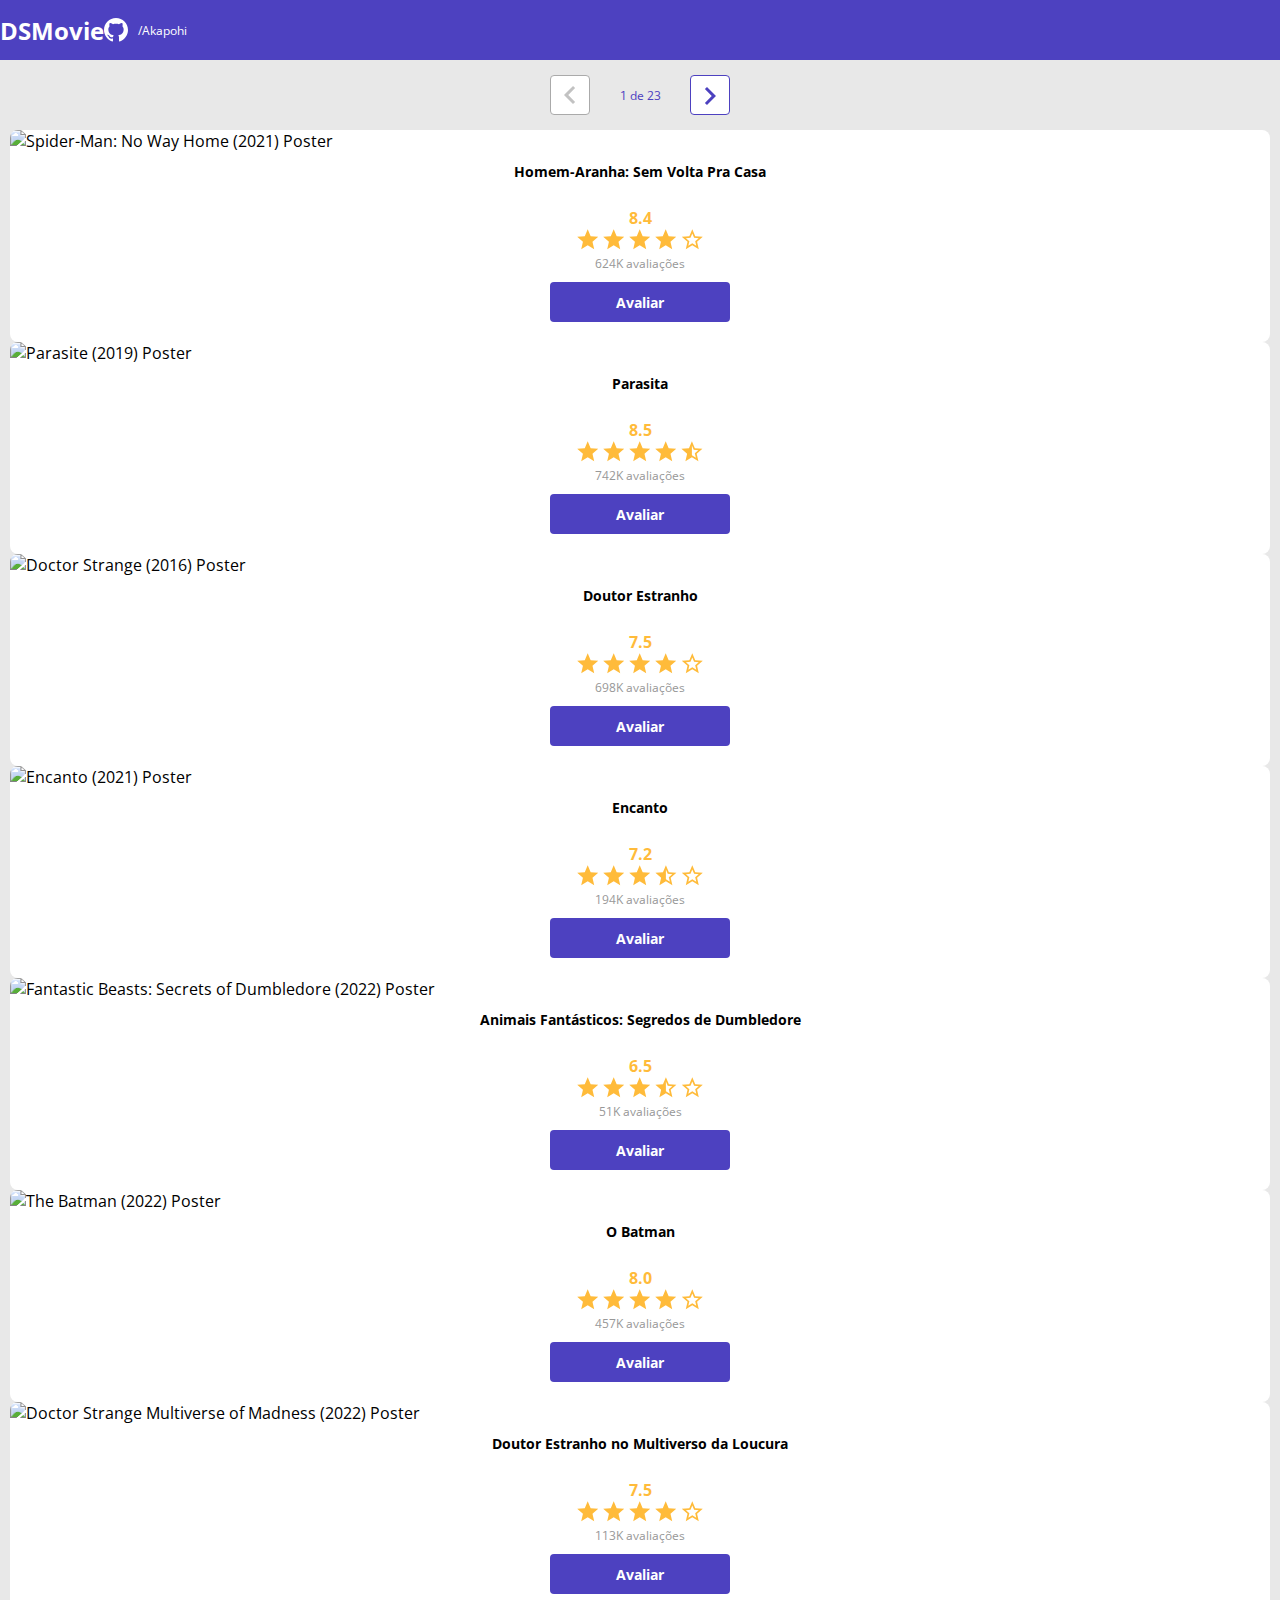
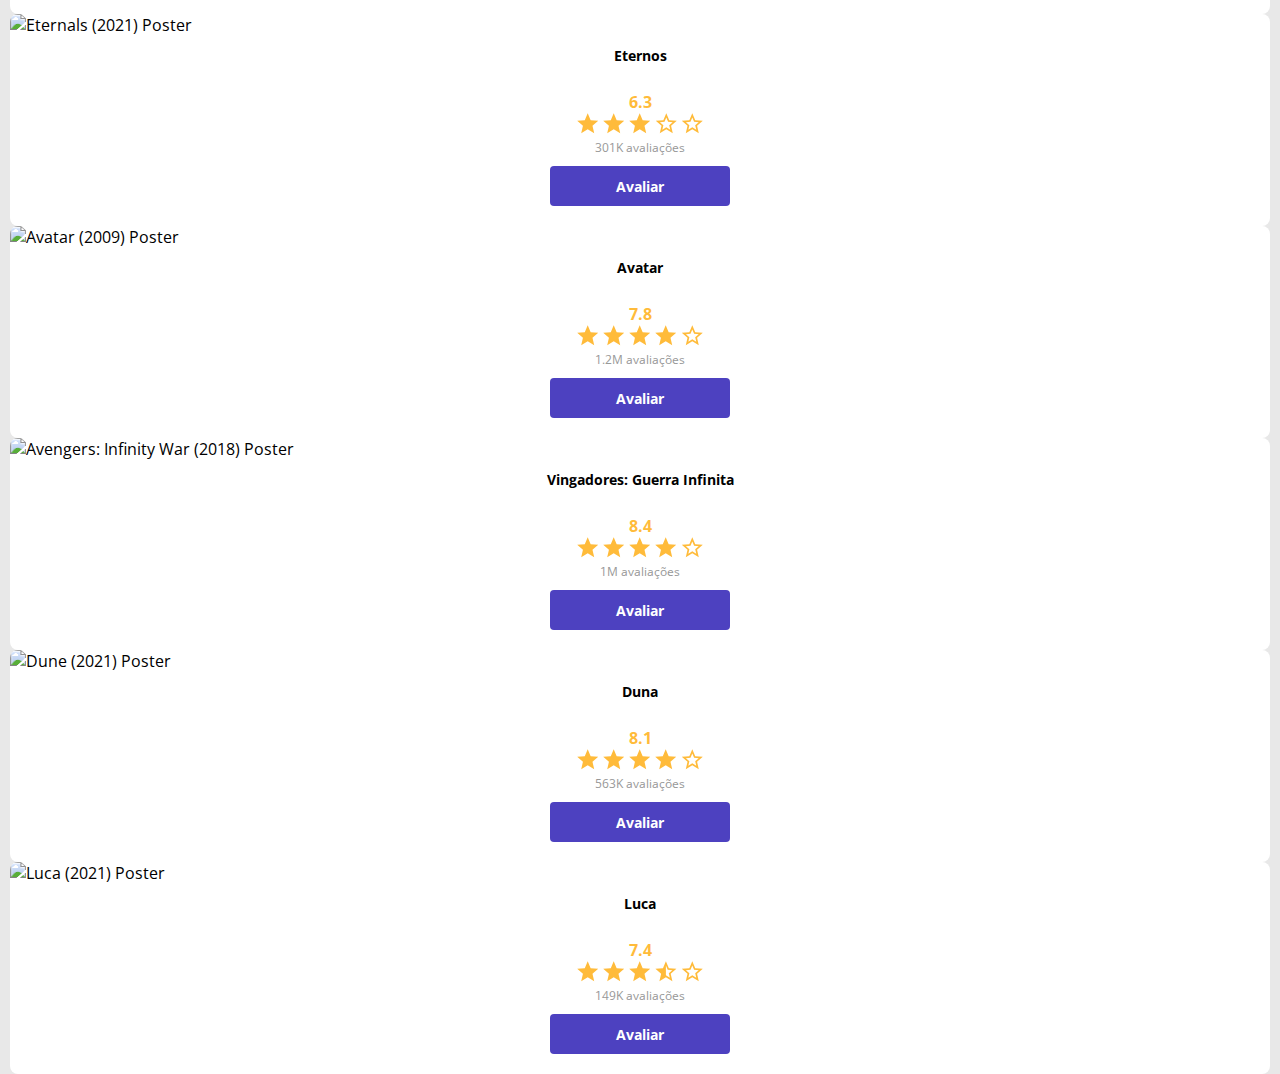
==== commit ba46d229: "Componente de paginação" ====
--- a/index.html
+++ b/index.html
@@ -39,6 +39,28 @@
 
             <section id="dsmovie-card-list" class="container">
 
+                <div class="dsmovie-pagination-container">
+
+                    <div class="dsmovie-pagination-box">
+
+                        <button disabled>
+                            
+                            <img src="img/Arrow.svg" alt="Voltar">
+                        
+                        </button>
+
+                        <p>1 de 23</p>
+
+                        <button>
+
+                            <img class="dsmovie-flip-horizontal" src="img/Arrow.svg" alt="Avançar">
+
+                        </button>
+
+                    </div>
+
+                </div>
+
                 <div class="row">
 
                     <div class="col-sm-6 col-lg-4 col-xl-3 mb-3">
--- a/css/styles.css
+++ b/css/styles.css
@@ -87,7 +87,7 @@
 
 #dsmovie-card-list {
 
-    padding: 40px 10px;
+    padding: 0 10px;
 
 }
 
@@ -203,4 +203,51 @@
     color: var(--text-reviews);
     font-weight: 400;
     margin-bottom: 10px;
+}
+
+.dsmovie-pagination-container {
+    padding: 15px 0;
+    display: flex;
+    justify-content: center;
+}
+
+.dsmovie-pagination-box {
+    display: flex;
+    width: 180px;
+    justify-content: space-between;
+    align-items: center;
+}
+
+.dsmovie-pagination-box p {
+    margin: 0;
+    font-size: 12px;
+    color: var(--color-primary);
+    font-weight: 400;
+}
+
+.dsmovie-pagination-box button {
+    width: 40px;
+    height: 40px;
+    border-radius: 4px;
+    border: 1px solid var(--color-primary);
+    background-color: var(--white);
+    display: flex;
+    justify-content: center;
+    align-items: center;
+}
+
+.dsmovie-pagination-box button:disabled {
+    border: 1px solid var(--text-light-gray);
+}
+
+.dsmovie-flip-horizontal {
+    transform: rotate(180deg);
+}
+
+.dsmovie-pagination-box button img {
+    filter: brightness(0) saturate(100%) invert(23%) sepia(39%) saturate(4488%) hue-rotate(237deg) brightness(88%) contrast(89%);
+}
+
+.dsmovie-pagination-box button:disabled img {
+    filter: unset;
 }